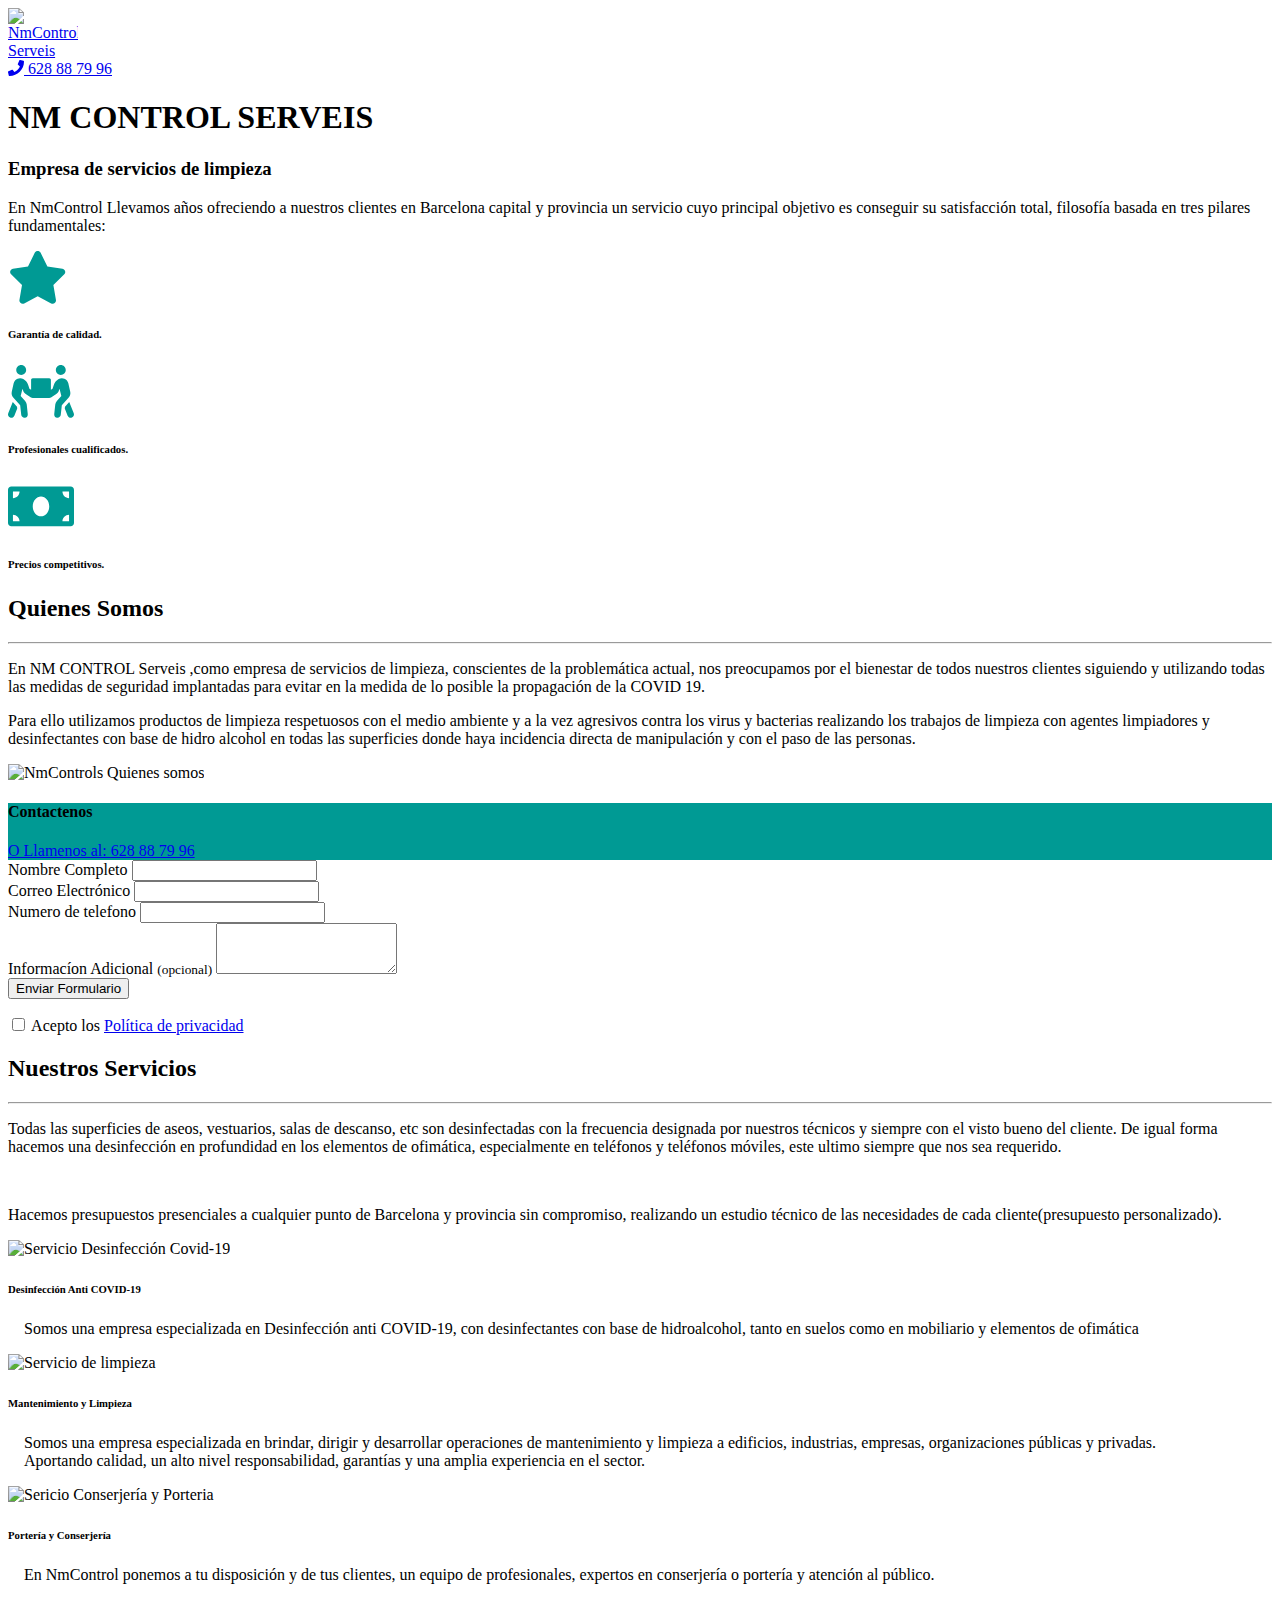
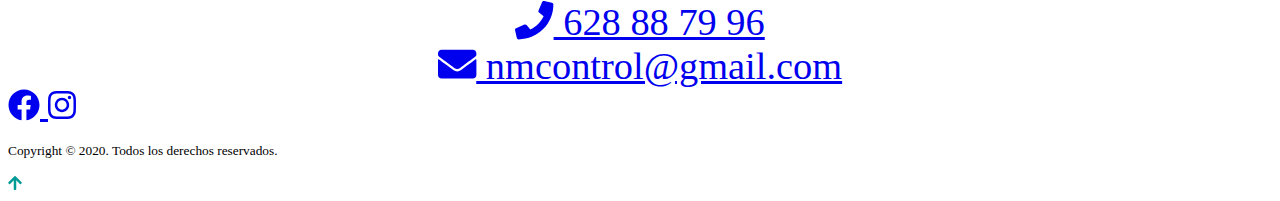
==== landings/nmcontrols/index.html @ 7ed6ed78 "Landing Page" ====
<!DOCTYPE html>
<html lang="es">

<head>
    <meta charset="utf-8">
    <meta http-equiv="X-UA-Compatible" content="IE=edge">
    <meta name="viewport" content="width=device-width, initial-scale=1.0, maximum-scale=1.0, user-scalable=no">
    <meta name="description" content="">
    <link rel="shortcut icon" href="images/favicon.ico">
    <title>NmControls</title>
    <link href="./src/scss/bootstrap.min.css" rel="stylesheet">
    <link href="./src/scss/brands.min.css" rel="stylesheet">
    <link href="https://fonts.googleapis.com/css?family=Josefin+Sans:400,700" rel="stylesheet" type="text/css">
    <link href="./src/scss/health.css" rel="stylesheet">
    <link href="./src/scss/red.css" rel="stylesheet">
    <link href="public/main.css" rel="stylesheet">
</head>

<body data-spy="scroll" data-target="#navbar" data-offset="100">
    <nav class="navbar">
        <div class="container">
            <a class="navbar-brand" href="/"><img class="img-fluid" src="src/images/Nm-Control-Serveis-logo.png"
                    alt="NmControl Serveis">
                <div class="click-to-call d-none d-md-flex">
                    <a href="tel:628887996" target="_blank">
                        <span class="phone-icon"><i class="fa fa-phone"></i></span> <span>628 88 79 96</span>
                    </a>
                </div>
            </a>
        </div>
    </nav>
    <!-- // End Fixed navbar -->
    <header id="top" class="header medical_bg">
        <div class="container">
            <div class="header-content">
                <div class="row">
                    <div class="col-md-6">
                        <div class="hero-area">
                            <h1 class="headline">NM CONTROL SERVEIS </h1>
                            <h3 class="headline-support">Empresa de servicios de limpieza</h3>
                            <!-- Telephone : only visible on Mobile devices
                                              To Change Mobile on Desktop, Its above -->
                            <!-- <div class="click-to-call visible-xs">
                                <a href="tel:18006577000" target="_blank">
                                    <span class="phone-icon"><i class="fa fa-phone"></i></span> <span>1800 657
                                        7000</span>
                                </a>
                            </div> -->
                            <p class="vertical-space">En NmControl Llevamos años ofreciendo a nuestros clientes en
                                Barcelona capital y provincia un servicio cuyo principal objetivo es conseguir su
                                satisfacción total, filosofía basada en tres pilares fundamentales:</p>
                        </div>
                        <div class="benefits benefits-vertical">
                            <div class="benefit-item">
                                <div class="benefit-icon"><i class="fas fa-star"> </i></div>
                                <h6 class="benefit-title">Garantía de calidad.</h6>
                                <!-- <p>We are a group of certified Professional doctors and nurses</p> -->
                            </div>

                            <div class="benefit-item">
                                <div class="benefit-icon"><i class="fas fa-people-carry"> </i></div>
                                <h6 class="benefit-title">Profesionales cualificados.</h6>
                                <!-- <p>We have got a free blood bank that will operate 24 hours and 7 days.</p> -->
                            </div>

                            <div class="benefit-item">
                                <div class="benefit-icon"> <i class="fas fa-money-bill"> </i></div>
                                <h6 class="benefit-title">Precios competitivos.</h6>
                                <!-- <p>Our nurses will note down your treatment info that you can track of.</p> -->
                            </div>
                        </div>
                    </div>
                    <!-- // end .col -->

                    <!-- <div class="col-md-6 position-static-md">
                        <div class="image-align-bottom"> <img src="src/images/doctor-header.png" alt="Doctor"
                                class="center-block img-fluid"></div>
                    </div> -->
                    <!-- // end .col -->
                </div>
                <!-- // end .row -->

            </div>
            <!-- // end .header-content -->

        </div>
        <!-- end .container -->
    </header>
    <!-- end .header -->
    <!--
     Appointment Section
     ====================================== -->
    <section class="appointment">
        <div class="container">
            <div class="row">
                <div class="col-12 col-md-7">
                    <div class="section-title left-aligned">
                        <h2>Quienes <span class="text-highlight">Somos</span></h2>
                        <!-- <h3 class="subline">You'll love the template features</h3> -->
                        <hr>
                    </div>

                    <p>En NM CONTROL Serveis ,como empresa de servicios de limpieza, conscientes de la problemática
                        actual, nos preocupamos por el bienestar de todos nuestros clientes siguiendo y utilizando todas
                        las medidas de seguridad implantadas para evitar en la medida de lo posible la propagación de la
                        COVID 19.</p>

                    <p>Para ello utilizamos productos de limpieza respetuosos con el medio ambiente y a la vez agresivos
                        contra los virus y bacterias realizando los trabajos de limpieza con agentes limpiadores y
                        desinfectantes con base de hidro alcohol en todas las superficies donde haya incidencia directa
                        de manipulación y con el paso de las personas.</p>


                    <!-- <ul class="list-unstyled checklist">
                        <li>
                            <p> <i class="fa fa-check"></i> Personal patient care </p>
                        </li>

                        <li>
                            <p> <i class="fa fa-check"></i> 24x7 Emergency Services </p>
                        </li>

                        <li>
                            <p> <i class="fa fa-check"></i> Intensive care unit </p>
                        </li>

                        <li>
                            <p> <i class="fa fa-check"></i> Save your Money and Time with us </p>
                        </li>

                        <li>
                            <p> <i class="fa fa-check"></i> Easy and Affordable Billing </p>
                        </li>

                        <li>
                            <p> <i class="fa fa-check"></i> Experienced Doctors and Staffs</p>
                        </li>

                        <li>
                            <p> <i class="fa fa-check"></i> Exclusive 24 hours blood bank </p>
                        </li>

                        <li>
                            <p> <i class="fa fa-check"></i> Super speciality medical care </p>
                        </li>

                        <li>
                            <p> <i class="fa fa-check"></i> Air conditioned rooms </p>
                        </li>

                        <li>
                            <p> <i class="fa fa-check"></i> Track your progress with ease </p>
                        </li>
                    </ul> -->

                    <img src="src/images/nm-controls-quienes-somos.jpg" class="img-fluid"
                        alt="NmControls Quienes somos">

                </div>
                <!-- // end .col -->

                <div class="col-12 col-md-5">

                    <div class="appointment-form top-space-lg">

                        <div class="form-header">
                            <h4>Contactenos</h4>
                            <a href="tel:628887996">O Llamenos al: 628 88 79 96</a>
                            <!-- <div class="or_icon">OR</div> -->
                        </div>

                        <form action="php/contact.php" id="phpcontactform" method="POST">

                            <div class="form-group">
                                <label>Nombre Completo</label>
                                <input type="text" class="form-control" name="name" required title="Su nombre completo">
                            </div>
                            <div class="form-group">
                                <label>Correo Electrónico</label>
                                <input type="email" class="form-control" name="email" required
                                    title="Su correo electrónico">
                            </div>
                            <div class="form-group">
                                <label>Numero de telefono</label>
                                <input type="text" class="form-control" name="phone" required
                                    title="Su numero de telefono">
                            </div>

                            <div class="form-group">
                                <label>Informac&iacute;on Adicional</label> <small class="text-muted">(opcional)</small>
                                <textarea class="form-control" name="message" rows="3"
                                    placeholder="Escriba su mensaje..."> </textarea>
                            </div>
                            <div class="text-center top-space">
                                <button type="submit" class="btn btn-success btn-block btn-xl"
                                    id="js-contact-btn">Enviar Formulario</button>
                                <div class="terminos">
                                    <input type="checkbox" name="terms" required> Acepto los <a href="terminos.html"
                                        target="_blank" rel="noreferrer noopener">Política de privacidad</a>
                                </div>
                                <!-- <div id="js-contact-result" data-success-msg="Form submitted successfully."
                                    data-error-msg="Oops. Something went wrong."></div> -->
                            </div>

                        </form>
                    </div>

                </div>
                <!-- // end .col -->

            </div>
            <!-- // end .row -->

        </div>
        <!-- end .container -->
    </section>
    <!-- end section.appointment -->

    <!--
     OUR SERVICES
     ====================================== -->
    <section class="highlight">

        <div class="container">

            <div class="section-title text-center">
                <h2>Nuestros <span class="text-highlight">Servicios</span></h2>
                <!-- <h3 class="subline">Some of the medical related services we provide.</h3> -->
                <hr>
                <p>Todas las superficies de aseos, vestuarios, salas de descanso, etc son desinfectadas con la
                    frecuencia designada por nuestros técnicos y siempre con el visto bueno del cliente. De igual
                    forma
                    hacemos una desinfección en profundidad en los elementos de ofimática, especialmente en teléfonos y
                    teléfonos móviles, este ultimo siempre que nos sea requerido.</p>
                <br>
                <p>Hacemos presupuestos presenciales a cualquier punto de Barcelona y provincia sin compromiso,
                    realizando un estudio técnico de las necesidades de cada cliente(presupuesto personalizado).
                </p>
            </div>

            <div class="row">
                <div class="col-12 col-md-6 col-lg-4 order-md-1 order-lg-0">
                    <div class="thumbnail">
                        <img class="img-fluid" src="src/images/nmcontrol-servicio-desinfectacion-covid-19.jpg"
                            alt="Servicio Desinfección Covid-19">
                        <div class="caption">
                            <h6 class="caption-title">Desinfección Anti COVID-19</h6>
                            <p class="caption-text">Somos una empresa especializada en Desinfección anti COVID-19, con
                                desinfectantes con base de hidroalcohol, tanto en suelos como en mobiliario y elementos
                                de ofimática

                            </p>
                        </div>
                    </div>
                </div>
                <div class="col-12 col-md-6 col-lg-4 order-md-3 offset-md-3 offset-lg-0 order-lg-0">
                    <div class="thumbnail">
                        <img class="img-fluid" src="src/images/nmcontrol-servicio-mantenimiento-limpieza.jpg"
                            alt="Servicio de limpieza">
                        <div class="caption">
                            <h6 class="caption-title">Mantenimiento y Limpieza</h6>
                            <p class="caption-text">Somos una empresa especializada en brindar, dirigir y desarrollar
                                operaciones de mantenimiento y limpieza a edificios, industrias, empresas,
                                organizaciones públicas y privadas. <br> Aportando calidad, un alto nivel
                                responsabilidad,
                                garantías y una amplia experiencia en el sector.</p>
                        </div>
                    </div>
                </div>

                <div class="col-12 col-md-6 col-lg-4 order-md-2 order-lg-0">
                    <div class="thumbnail">
                        <img class="img-fluid" class="img-fluid"
                            src="src/images/nmcontrol-servicio-conserjeria-porteria.jpg"
                            alt="Sericio Conserjería y Porteria">
                        <div class="caption">
                            <h6 class="caption-title">Portería y Conserjería</h6>
                            <p class="caption-text">En NmControl ponemos a tu disposición y de tus clientes, un equipo
                                de profesionales, expertos en conserjería o portería y atención al público.
                            </p>
                        </div>
                    </div>
                </div>
            </div>
            <!-- // end .row -->

        </div>
        <!-- // end .container -->

    </section>
    <!-- end section.services -->



    <!--
     Call to Action
     ====================================== -->
    <!-- <section class="call-to-action">
        <div class="container">
            <div class="section-title text-center">
                <h2><span class="text-highlight">FREE</span> CONSULTATION FIRST TIME</h2>
                <h3 class="subline">Hurry up! only limited slots left this month.</h3>
                <hr>

            </div>

            <div class="cta-button text-center vertical-space bottom-space-xl"> <a class="btn btn-success btn-xl"
                    href="#">MAKE AN APPOINTMENT</a>
                <h6 class="vertical-space">or Call : <a href="tel:800123456789">1-800 987-0786</a></h6>
            </div>

        </div>
    </section> -->
    <!-- end section.footer-action -->

    <!--
     Call to Action
     ====================================== -->
    <div class="highlight contact">
        <div class="container">
            <div class="row">
                <div class="col-12">
                    <a href="tel:628887996">
                        <i class="fa fa-phone"></i> 628 88 79 96</a>
                    <a href="mailto:nmcontrol@gmail.com">
                        <i class="fa fa-envelope"></i> nmcontrol@gmail.com</a>
                </div>
            </div>
            <!-- // end .row -->

        </div>
    </div>
    <!-- end section.footer-action -->

    <!--
     Google Map
     ====================================== -->

    <!-- end Google Map -->

    <footer>
        <div class="social-icons">
            <a href=" https://www.facebook.com/NM-control-105329711536375" target="_blank"> <i
                    class="fab fa-facebook"></i> </a>
            <a href="https://www.instagram.com/nmcontrols/" target="_blank"> <i class="fab fa-instagram"></i> </a>
        </div>
        <p> <small class="text-muted">Copyright © 2020. Todos los derechos reservados.</small></p>
    </footer>
    <a href="#top" class="back_to_top"> <i class="fas fa-arrow-up"></i> </a>


    <!-- <script src="js/includes/contact_form.js"></script> -->
    <!-- <script src="js/main.js"></script> -->
    <!-- <script src="./src/js/fontawesome.js"></script> -->
    <!-- <script src="./src/js/solid.js"></script> -->
    <!-- <script src="./src/js/brands.js"></script> -->
    <script src="public/main.js"></script>
</body>

</html>
---- landings/nmcontrols/public/main.css ----
.navbar-brand {
  margin-right: 0;
}
.navbar-brand img {
  max-width: 70px;
}

.navbar .container {
  justify-content: center;
}
@media only screen and (min-width: 768px) {
  .navbar .container {
    justify-content: space-between;
  }
}

.caption {
  margin-top: 1.3rem;
}

.caption-text {
  padding: 0 1rem;
}

.appointment-form .form-header {
  background-color: #009a94;
  border-color: #009a94;
}

.contact .row {
  justify-content: space-around;
}
.contact a {
  font-size: 1.5rem;
  display: block;
  text-align: center;
}
@media screen and (min-width: 768px) {
  .contact a {
    font-size: 2.4rem;
  }
}
.contact a:hover {
  text-decoration: none;
}

.medical_bg {
  background-position: 0 0;
  background-position: initial;
}
@media only screen and (min-width: 576px) {
  .medical_bg {
    background-position: 10% 50%;
  }
}

.social-icons a {
  font-size: 2rem;
}

.benefit-icon svg {
  color: #009a94;
  font-size: 3.3rem;
}

.back_to_top {
  color: #009a94;
}

.terminos {
  margin-top: 1rem;
}

/*# sourceMappingURL=[data-uri]*/
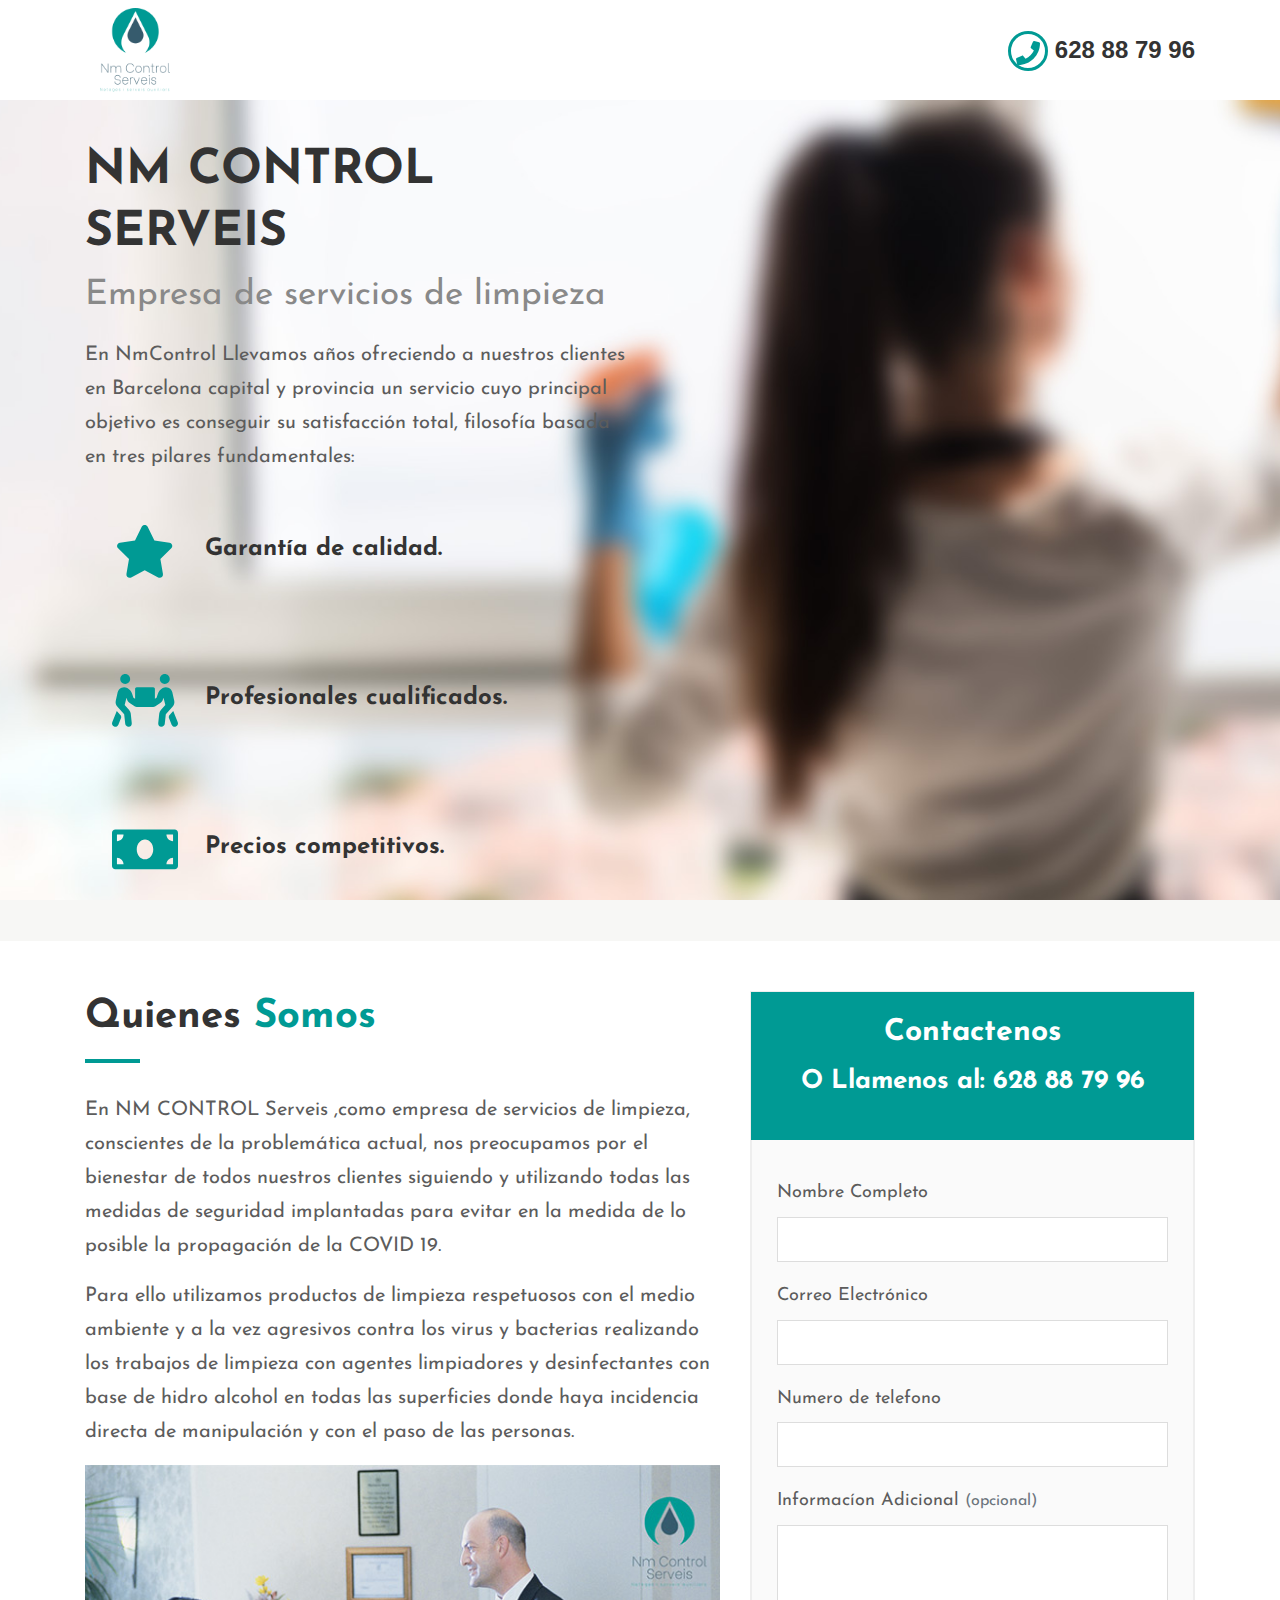
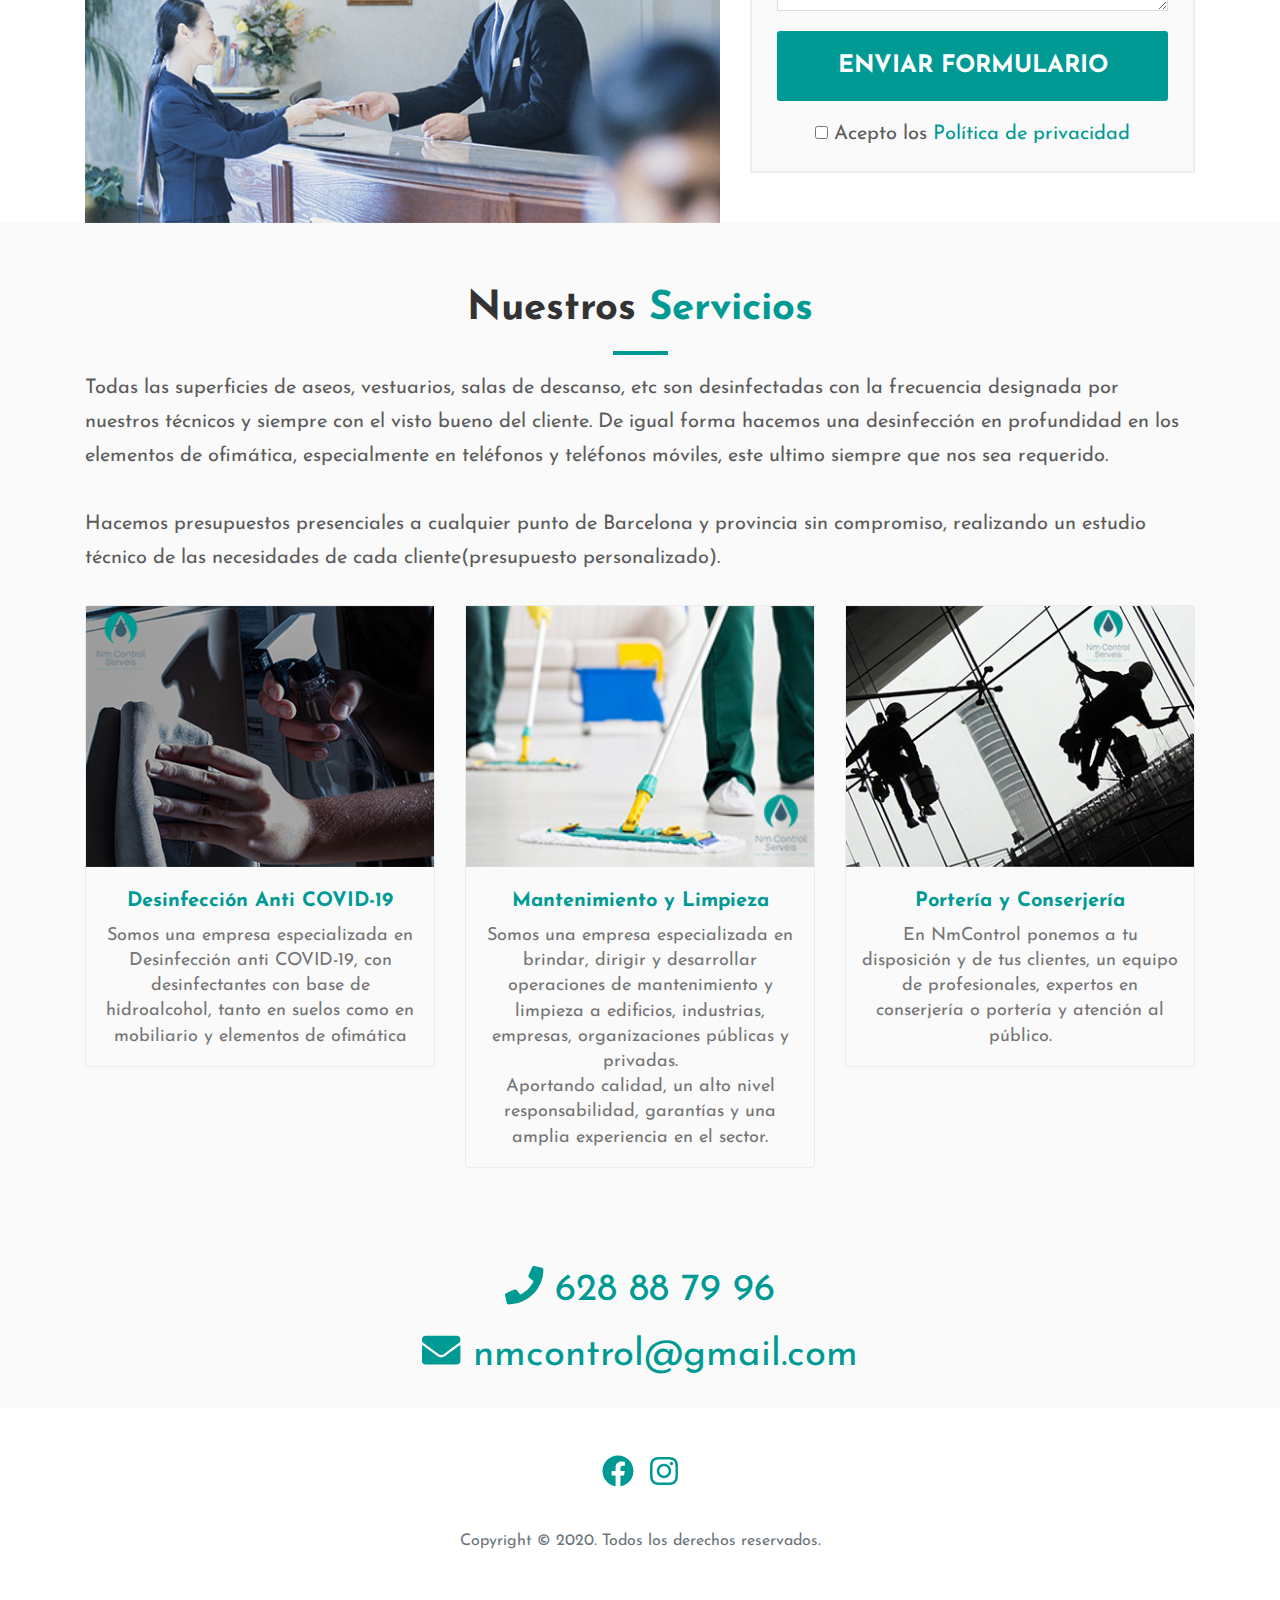
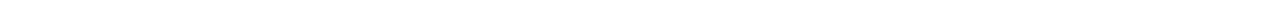
==== commit 27502ab9: "File path" ====
--- a/landings/nmcontrols/index.html
+++ b/landings/nmcontrols/index.html
@@ -8,18 +8,18 @@
     <meta name="description" content="">
     <link rel="shortcut icon" href="images/favicon.ico">
     <title>NmControls</title>
-    <link href="./src/scss/bootstrap.min.css" rel="stylesheet">
-    <link href="./src/scss/brands.min.css" rel="stylesheet">
+    <link href="./files/scss/bootstrap.min.css" rel="stylesheet">
+    <link href="./files/scss/brands.min.css" rel="stylesheet">
     <link href="https://fonts.googleapis.com/css?family=Josefin+Sans:400,700" rel="stylesheet" type="text/css">
-    <link href="./src/scss/health.css" rel="stylesheet">
-    <link href="./src/scss/red.css" rel="stylesheet">
+    <link href="./files/scss/health.css" rel="stylesheet">
+    <link href="./files/scss/red.css" rel="stylesheet">
     <link href="public/main.css" rel="stylesheet">
 </head>
 
 <body data-spy="scroll" data-target="#navbar" data-offset="100">
     <nav class="navbar">
         <div class="container">
-            <a class="navbar-brand" href="/"><img class="img-fluid" src="src/images/Nm-Control-Serveis-logo.png"
+            <a class="navbar-brand" href="/"><img class="img-fluid" src="files/images/Nm-Control-Serveis-logo.png"
                     alt="NmControl Serveis">
                 <div class="click-to-call d-none d-md-flex">
                     <a href="tel:628887996" target="_blank">
@@ -73,7 +73,7 @@
                     <!-- // end .col -->
 
                     <!-- <div class="col-md-6 position-static-md">
-                        <div class="image-align-bottom"> <img src="src/images/doctor-header.png" alt="Doctor"
+                        <div class="image-align-bottom"> <img src="files/images/doctor-header.png" alt="Doctor"
                                 class="center-block img-fluid"></div>
                     </div> -->
                     <!-- // end .col -->
@@ -153,7 +153,7 @@
                         </li>
                     </ul> -->
 
-                    <img src="src/images/nm-controls-quienes-somos.jpg" class="img-fluid"
+                    <img src="files/images/nm-controls-quienes-somos.jpg" class="img-fluid"
                         alt="NmControls Quienes somos">
 
                 </div>
@@ -241,7 +241,7 @@
             <div class="row">
                 <div class="col-12 col-md-6 col-lg-4 order-md-1 order-lg-0">
                     <div class="thumbnail">
-                        <img class="img-fluid" src="src/images/nmcontrol-servicio-desinfectacion-covid-19.jpg"
+                        <img class="img-fluid" src="files/images/nmcontrol-servicio-desinfectacion-covid-19.jpg"
                             alt="Servicio Desinfección Covid-19">
                         <div class="caption">
                             <h6 class="caption-title">Desinfección Anti COVID-19</h6>
@@ -255,7 +255,7 @@
                 </div>
                 <div class="col-12 col-md-6 col-lg-4 order-md-3 offset-md-3 offset-lg-0 order-lg-0">
                     <div class="thumbnail">
-                        <img class="img-fluid" src="src/images/nmcontrol-servicio-mantenimiento-limpieza.jpg"
+                        <img class="img-fluid" src="files/images/nmcontrol-servicio-mantenimiento-limpieza.jpg"
                             alt="Servicio de limpieza">
                         <div class="caption">
                             <h6 class="caption-title">Mantenimiento y Limpieza</h6>
@@ -271,7 +271,7 @@
                 <div class="col-12 col-md-6 col-lg-4 order-md-2 order-lg-0">
                     <div class="thumbnail">
                         <img class="img-fluid" class="img-fluid"
-                            src="src/images/nmcontrol-servicio-conserjeria-porteria.jpg"
+                            src="files/images/nmcontrol-servicio-conserjeria-porteria.jpg"
                             alt="Sericio Conserjería y Porteria">
                         <div class="caption">
                             <h6 class="caption-title">Portería y Conserjería</h6>
@@ -351,9 +351,9 @@
 
     <!-- <script src="js/includes/contact_form.js"></script> -->
     <!-- <script src="js/main.js"></script> -->
-    <!-- <script src="./src/js/fontawesome.js"></script> -->
-    <!-- <script src="./src/js/solid.js"></script> -->
-    <!-- <script src="./src/js/brands.js"></script> -->
+    <!-- <script src="./files/js/fontawesome.js"></script> -->
+    <!-- <script src="./files/js/solid.js"></script> -->
+    <!-- <script src="./files/js/brands.js"></script> -->
     <script src="public/main.js"></script>
 </body>
 
--- a/landings/nmcontrols/files/scss/brands.min.css
+++ b/landings/nmcontrols/files/scss/brands.min.css
@@ -0,0 +1,5 @@
+/*!
+ * Font Awesome Free 5.15.2 by @fontawesome - https://fontawesome.com
+ * License - https://fontawesome.com/license/free (Icons: CC BY 4.0, Fonts: SIL OFL 1.1, Code: MIT License)
+ */
+@font-face{font-family:"Font Awesome 5 Brands";font-style:normal;font-weight:400;font-display:block;src:url(../webfonts/fa-brands-400.eot);src:url(../webfonts/fa-brands-400.eot?#iefix) format("embedded-opentype"),url(../webfonts/fa-brands-400.woff2) format("woff2"),url(../webfonts/fa-brands-400.woff) format("woff"),url(../webfonts/fa-brands-400.ttf) format("truetype"),url(../webfonts/fa-brands-400.svg#fontawesome) format("svg")}.fab{font-family:"Font Awesome 5 Brands";font-weight:400}--- a/landings/nmcontrols/files/scss/health.css
+++ b/landings/nmcontrols/files/scss/health.css
@@ -0,0 +1,1606 @@
+/*
+
+Style   : Health Click CSS
+Version : 1.0
+Author  : Surjith S M
+URI     : http://themeforest.net/user/surjithctly
+
+Copyright © All rights Reserved
+Surjith S M / @surjithctly
+
+
+TABLE OF CONTENTS
+---------------------------------------------------
+
+    • Global
+    • Header
+        • Navigation
+        • Menu
+        • Jumbotron
+        • Slider
+    • About
+    • Features
+    • Clients
+    • Testimonials
+    • Footer
+        • Copyright info
+    • Blog
+    • Media Queries (mobile)
+
+    */
+
+/* ================================================
+   Global Styles
+   ================================================ */
+
+body,
+html {
+	overflow-x: hidden;
+}
+
+body {
+	font-family: 'Josefin Sans', sans-serif;
+	font-weight: 400;
+	font-size: 20px;
+	line-height: 1.7;
+	position: relative;
+	color: #898989;
+}
+
+a {
+	-webkit-transition: all 0.25s ease-out;
+	-moz-transition: all 0.25s ease-out;
+	-ms-transition: all 0.25s ease-out;
+	-o-transition: all 0.25s ease-out;
+	transition: all 0.25s ease-out;
+}
+
+/*
+   Typography
+   ---------- */
+
+strong,
+b {
+	font-weight: 700;
+}
+
+h1,
+h2,
+h3,
+h4,
+h5,
+h6 {
+	font-family: 'Josefin Sans', sans-serif;
+	font-weight: 700;
+	line-height: 1.3;
+	color: #333;
+}
+
+h5,
+h6 {
+	font-weight: 400;
+}
+
+h1 {
+	font-size: 48px;
+}
+
+h2 {
+	font-size: 40px;
+}
+
+h3 {
+	font-size: 35px;
+}
+
+h4 {
+	font-size: 30px;
+}
+
+h5 {
+	font-size: 25px;
+}
+
+h6 {
+	font-size: 20px;
+}
+
+@media (max-width: 767px) {
+	h3 {
+		font-size: 26px;
+	}
+}
+
+p,
+.lead {
+	line-height: 1.7;
+}
+
+/*
+   Buttons
+   ------- */
+
+.btn {
+	border-radius: 3px;
+	font-size: 14px;
+	font-weight: 700;
+	text-transform: uppercase;
+	padding: 7px 20px;
+	border-width: 0;
+	text-overflow: ellipsis;
+	overflow: hidden;
+	/*transition:all .5s ease;*/
+}
+
+.btn-group-lg > .btn,
+.btn-lg {
+	padding: 10px 16px;
+	font-size: 18px;
+	line-height: 1.3333333;
+}
+
+.btn-xl {
+	padding: 15px 50px;
+	font-size: 24px;
+	font-weight: bold;
+}
+
+.btn-xs {
+	border-width: 1px;
+	padding: 5px 10px;
+	font-size: 11px;
+	font-weight: 300;
+}
+
+@media (max-width: 767px) {
+	.btn-xl {
+		font-size: 20px;
+		padding: 15px 40px;
+	}
+}
+
+.btn-default,
+.btn-outline,
+.btn-success {
+	border-width: 2px;
+}
+
+/*
+   Form Inputs
+   ----------- */
+
+.form-control {
+	border-radius: 0;
+	-webkit-box-shadow: none;
+	box-shadow: none;
+	border-color: #dddddd;
+	height: 45px;
+}
+
+.form-control:focus {
+	outline: 0;
+	-webkit-box-shadow: none;
+	box-shadow: none;
+}
+
+.has-error .form-control:focus {
+	border-color: #e23b1a;
+	-webkit-box-shadow: none;
+	box-shadow: none;
+}
+
+.has-error .checkbox {
+	color: #5c5c5c;
+}
+
+label {
+	font-weight: 400;
+	font-size: 18px;
+}
+
+input,
+select,
+textarea {
+	font-family: Arial, Helvetica, sans-serif;
+}
+
+textarea {
+	resize: vertical;
+}
+
+.form-control::-webkit-input-placeholder {
+	color: #c3c3c3;
+}
+
+.input-lg {
+	height: 50px;
+}
+
+.input-group-lg > .form-control,
+.input-group-lg > .input-group-addon,
+.input-group-lg > .input-group-btn > .btn {
+	border-radius: 3px;
+}
+
+@media (max-width: 767px) {
+	.checkbox-inline,
+	.radio-inline {
+		display: block;
+	}
+	.checkbox-inline + .checkbox-inline,
+	.radio-inline + .radio-inline {
+		margin-top: 5px;
+		margin-left: 0;
+	}
+}
+
+/*
+   Breadcrumbs
+   ----------- */
+
+.breadcrumb {
+	background-color: transparent;
+	font-size: 14px;
+	padding-left: 0;
+	margin-bottom: 0;
+}
+
+.breadcrumb a {
+	color: #fff;
+	text-decoration: none;
+}
+
+.breadcrumb a:hover,
+.breadcrumb a:focus {
+	color: rgba(255, 255, 255, 0.7);
+}
+
+/*
+   Navbar
+   ------ */
+
+.navbar-default {
+	background-color: #fff;
+	-webkit-box-shadow: 0 1px 1px 0 rgba(0, 0, 0, 0.03);
+	box-shadow: 0 1px 1px 0 rgba(0, 0, 0, 0.03);
+	padding: 15px 0;
+}
+
+.navbar-toggle {
+	margin-top: 0px;
+	margin-bottom: 0px;
+}
+
+.navbar-default .navbar-nav > li > a {
+	text-transform: uppercase;
+	font-size: 13px;
+	font-weight: 600;
+}
+
+.navbar-default .navbar-nav > .open > a,
+.navbar-default .navbar-nav > .open > a:focus,
+.navbar-default .navbar-nav > .open > a:hover,
+.navbar-default .navbar-nav > .active > a,
+.navbar-default .navbar-nav > .active > a:focus,
+.navbar-default .navbar-nav > .active > a:hover {
+	border-radius: 3px;
+}
+
+.navbar-brand {
+	padding: 0 15px;
+	height: auto;
+}
+
+.dropdown-menu {
+	-webkit-box-shadow: 0 2px 1px 0 rgba(0, 0, 0, 0.05);
+	box-shadow: 0 2px 1px 0 rgba(0, 0, 0, 0.05);
+	border: 1px solid #f0f0f0;
+}
+
+.dropdown-menu .divider {
+	background-color: #f0f0f0;
+}
+
+.dropdown-header {
+	font-size: 11px;
+	color: #cbcbcb;
+	text-transform: uppercase;
+}
+
+.dropdown-menu > li > a {
+	padding: 5px 20px;
+	padding-right: 40px;
+	color: #737373;
+	font-family: Arial, Helvetica, sans-serif;
+}
+
+@media (min-width: 768px) {
+	.navbar-nav > li > a {
+		padding-top: 8px;
+		padding-bottom: 8px;
+	}
+	.dropdown:hover .dropdown-menu {
+		display: block;
+	}
+}
+
+/*
+   Nav Tabs
+   -------- */
+
+.nav-center {
+	text-align: center;
+}
+
+.nav-center ul.nav {
+	display: inline-block;
+}
+
+.nav-center ul.nav li {
+	display: inline;
+}
+
+.nav-center ul.nav li a {
+	float: left;
+}
+
+/*
+   Modal box
+   -------------- */
+
+.modal-content {
+	border-radius: 3px;
+}
+
+.modal-transparent .modal-content {
+	-webkit-box-shadow: none;
+	box-shadow: none;
+	background: transparent;
+	border: 0;
+}
+
+@media (min-width: 768px) {
+	.modal-sm {
+		width: 450px;
+	}
+	.modal-content {
+		-webkit-box-shadow: 0 0px 50px rgba(0, 0, 0, 0.2);
+		box-shadow: 0 0px 50px rgba(0, 0, 0, 0.2);
+	}
+	.modal-dialog {
+		margin: 80px auto;
+	}
+}
+
+/*
+   Custom Blockquote
+   ------------ */
+
+.blockquote {
+	background: #f9f9f9;
+	border-left: 10px solid #e8e8e8;
+	margin: 1.5em 10px;
+	padding: 1em;
+	font-size: 22px;
+}
+
+/*
+   Collapsible Panels
+   ------------------ */
+
+.panel-group .panel {
+	box-shadow: inherit;
+	border-width: 1px;
+	margin-bottom: 20px;
+	border-color: #f7f7f7;
+}
+
+.panel-default > .panel-heading {
+	background: transparent;
+	padding: 0;
+}
+
+.panel-title {
+	text-transform: uppercase;
+	font-size: 12px;
+}
+
+.panel-title > a {
+	display: block;
+	position: relative;
+	padding: 15px;
+}
+
+.panel-title > a:hover,
+.panel-title > a:focus {
+	text-decoration: none;
+}
+
+.panel-title > a:focus {
+	outline: inherit;
+}
+
+.panel-title > a:before {
+	background: url('../images/collapse.png') no-repeat 0 -2px;
+	content: '';
+	display: block;
+	height: 14px;
+	position: absolute;
+	right: 14px;
+	top: 17px;
+	width: 14px;
+}
+
+.panel-title > a.collapsed:before {
+	background-position: 0 -33px;
+}
+
+.panel-default > .panel-heading + .panel-collapse > .panel-body {
+	border-color: #f7f7f7;
+}
+
+/*
+   Pace Preloader
+   -------------- */
+
+.preloader {
+	position: fixed;
+	width: 100%;
+	height: 2px;
+	z-index: 9999999;
+}
+
+.pace {
+	-webkit-pointer-events: none;
+	pointer-events: none;
+	-webkit-user-select: none;
+	-moz-user-select: none;
+	user-select: none;
+	z-index: 9999999;
+	position: fixed;
+	margin: auto;
+	top: 0;
+	left: 0;
+	right: 0;
+	height: 2px;
+	width: 100%;
+}
+
+.pace .pace-progress {
+	-webkit-box-sizing: border-box;
+	-moz-box-sizing: border-box;
+	-ms-box-sizing: border-box;
+	-o-box-sizing: border-box;
+	box-sizing: border-box;
+	-webkit-transition: width 1s ease-in-out 1s linear;
+	-moz-transition: width 1s ease-in-out 1s linear;
+	-ms-transition: width 1s ease-in-out 1s linear;
+	-o-transition: width 1s ease-in-out 1s linear;
+	transition: width 1s ease-in-out 1s linear;
+	-webkit-transform: translate3d(0, 0, 0);
+	-moz-transform: translate3d(0, 0, 0);
+	-ms-transform: translate3d(0, 0, 0);
+	-o-transform: translate3d(0, 0, 0);
+	transform: translate3d(0, 0, 0);
+	max-width: 100%;
+	position: fixed;
+	z-index: 9999999;
+	display: block;
+	position: absolute;
+	left: 0px;
+	top: 0px;
+	height: 100%;
+	background: #f76d53;
+}
+
+.pace.pace-inactive {
+	display: none;
+}
+
+/*
+   Back to Top
+   ----------- */
+
+.back_to_top {
+	display: none;
+	color: #fff;
+	text-align: center;
+	padding: 10px;
+	position: fixed;
+	right: 20px;
+	bottom: 20px;
+	opacity: 0.3;
+	transition: opacity 0.3s ease;
+}
+
+.back_to_top:hover {
+	opacity: 0.5;
+}
+
+/*
+   Utilites
+   -------- */
+
+/* Vertical Rhythm */
+
+.vertical-space {
+	margin: 20px 0;
+}
+
+.horizontal-space {
+	margin: 0 20px;
+}
+
+.left-space {
+	margin-left: 20px;
+}
+
+.right-space {
+	margin-right: 20px;
+}
+
+.top-space {
+	margin-top: 20px;
+}
+
+.bottom-space {
+	margin-bottom: 20px;
+}
+
+.no-top-space {
+	margin-top: 0;
+}
+
+.no-bottom-space {
+	margin-bottom: 0;
+}
+
+.no-left-space {
+	margin-left: 0;
+}
+
+.no-right-space {
+	margin-right: 0;
+}
+
+/* lg - large */
+
+.vertical-space-lg {
+	margin: 50px 0;
+}
+
+.horizontal-space-lg {
+	margin: 0 50px;
+}
+
+.left-space-lg {
+	margin-left: 50px;
+}
+
+.right-space-lg {
+	margin-right: 50px;
+}
+
+.top-space-lg {
+	margin-top: 50px;
+}
+
+.bottom-space-lg {
+	margin-bottom: 50px;
+}
+
+/* xl - Extra large */
+
+.vertical-space-xl {
+	margin: 80px 0;
+}
+
+.horizontal-space-xl {
+	margin: 0 80px;
+}
+
+.left-space-xl {
+	margin-left: 80px;
+}
+
+.right-space-xl {
+	margin-right: 80px;
+}
+
+.top-space-xl {
+	margin-top: 80px;
+}
+
+.bottom-space-xl {
+	margin-bottom: 80px;
+}
+
+/* sm - small */
+
+.vertical-space-sm {
+	margin: 10px 0;
+}
+
+.horizontal-space-sm {
+	margin: 0 10px;
+}
+
+.left-space-sm {
+	margin-left: 10px;
+}
+
+.right-space-sm {
+	margin-right: 10px;
+}
+
+.top-space-sm {
+	margin-top: 10px;
+}
+
+.bottom-space-sm {
+	margin-bottom: 10px;
+}
+
+/*other utility classes*/
+
+.text-muted {
+	color: #cecece;
+}
+
+@media (min-width: 768px) {
+	.lead {
+		font-size: 23px;
+	}
+}
+
+/* ================================================
+   Header
+   ================================================ */
+
+.header {
+	position: relative;
+	padding: 0;
+}
+
+.header_menu_padding {
+	padding-top: 80px;
+}
+
+.header-content {
+	padding-top: 40px;
+}
+
+.click-to-call {
+	float: right;
+}
+
+.click-to-call a {
+	display: block;
+	color: #333;
+	font-size: 24px;
+	font-family: Arial, Helvetica, sans-serif;
+	font-weight: bold;
+	padding: 3px 0;
+}
+
+.phone-icon {
+	border: 3px solid;
+	-webkit-border-radius: 100%;
+	-moz-border-radius: 100%;
+	border-radius: 100%;
+	width: 40px;
+	height: 40px;
+	display: inline-block;
+	text-align: center;
+}
+
+.click-to-call span {
+	vertical-align: middle;
+}
+
+.click-to-call a:hover,
+.click-to-call a:focus,
+.click-to-call a:active {
+	text-decoration: none;
+}
+
+.medical_bg {
+	background: url('../images/nmcontrols-header-bg.jpg') no-repeat top center;
+	background-size: cover;
+	background-attachment: fixed;
+}
+
+.yoga_bg {
+	background: url('../images/yoga-bg.jpg') no-repeat top center;
+	background-size: cover;
+}
+
+.fitness_bg {
+	background: url('../images/fitness_header_1.jpg') no-repeat top center;
+	background-size: cover;
+}
+
+.fitness_bg_2 {
+	background: url('../images/fitness_header_2.jpg') no-repeat top center;
+	background-size: cover;
+}
+
+.spa_bg {
+	background: url('../images/spa_header.jpg') no-repeat top center;
+	background-size: cover;
+}
+
+.headline-support {
+	font-weight: 400;
+	margin-top: 0;
+}
+
+@media (max-width: 768px) {
+	.yoga_bg {
+		background-position: 70% 50%;
+	}
+	.yoga_bg .container {
+		background-color: rgba(255, 255, 255, 0.8);
+	}
+	.hero-area {
+		text-align: center;
+	}
+	.click-to-call {
+		float: none;
+		padding: 20px 0;
+		margin: 0 auto;
+		text-align: center;
+	}
+	/*center align logo on mobile if needed*/
+	.mobile-center.navbar-header {
+		text-align: center;
+	}
+	.mobile-center .navbar-brand {
+		float: none;
+	}
+	.mobile-center .navbar-brand > img {
+		display: inline-block;
+	}
+}
+
+@media (min-width: 992px) {
+	.position-static-md {
+		position: static;
+	}
+	.image-align-bottom {
+		position: absolute;
+		bottom: 0%;
+	}
+}
+
+/*
+ Sub page
+ -------- */
+
+.sub-header {
+	position: relative;
+	padding: 80px 0 30px;
+	color: #fff;
+	text-shadow: 0 1px 0 rgba(0, 0, 0, 0.1);
+}
+
+.page-title {
+	margin-bottom: 5px;
+}
+
+.page-title small {
+	font-weight: 300;
+	font-size: 50%;
+}
+
+/*
+ Reveal Menu
+ ----------- */
+
+.reveal-menu {
+	-webkit-transition: all 1s ease;
+	-moz-transition: all 1s ease;
+	-ms-transition: all 1s ease;
+	-o-transition: all 1s ease;
+	transition: all 1s ease;
+}
+
+.reveal-menu-hidden {
+	top: -100%;
+}
+
+.reveal-menu-visible {
+	top: 0;
+}
+
+/*
+ Header Video
+ ------------ */
+
+.video-header {
+	position: absolute;
+	right: 0;
+	bottom: 0;
+	min-width: 100%;
+	min-height: 100%;
+	width: auto;
+	height: auto;
+	z-index: -100;
+	background: url(../video/event-video.jpg) no-repeat;
+	background-size: cover;
+}
+
+.header-video-module {
+	position: relative;
+}
+
+.header-video-module .header {
+	background: none;
+	z-index: 10;
+}
+
+.header-video-module .header_top-bg,
+.header-video-module .header_bottom-bg {
+	background: none;
+}
+
+.no-video .video-container video,
+.touch .video-container video {
+	display: none;
+}
+
+.no-video .video-container .poster,
+.touch .video-container .poster {
+	display: block !important;
+}
+
+.video-container .poster img {
+	width: 100%;
+	bottom: 0;
+	position: absolute;
+}
+
+.video-container .filter {
+	z-index: 9;
+	position: absolute;
+	background: rgba(0, 0, 0, 0.5);
+	width: 100%;
+	top: 0;
+	bottom: 0;
+	left: 0;
+	right: 0;
+}
+
+/* ================================================
+   Benefits
+   ================================================ */
+
+.benefit-item {
+	padding: 0 20px 15px;
+	margin-bottom: 15px;
+	text-align: center;
+}
+
+.benefit-item img {
+	text-align: center;
+}
+
+.benefit-item .benefit-icon {
+	font-size: 70px;
+	margin: 0 15px;
+	text-align: center;
+}
+
+.benefit-item p {
+	font-size: 18px;
+	line-height: 1.3;
+}
+
+.benefit-item .benefit-title {
+	font-weight: 700;
+	font-size: 24px;
+}
+
+/*vertical*/
+
+.benefits-vertical .benefit-item {
+	display: flex;
+	position: relative;
+	max-width: 450px;
+	/* float: left; */
+	text-align: left;
+	padding: 0 0 15px;
+	/* justify-content: center; */
+	align-items: center;
+}
+
+.benefits-vertical .benefit-item img {
+	float: left;
+}
+
+.benefits-vertical .benefit-item .benefit-icon {
+	float: left;
+	width: 90px;
+}
+
+/* .benefits-vertical .benefit-item .benefit-title,
+.benefits-vertical .benefit-item p {
+	margin-left: 80px;
+} */
+
+/* .benefits-vertical .benefit-item:last-child:after {
+	bottom: 0;
+	height: 0;
+}
+
+.benefits-vertical .benefit-item:after {
+	content: '';
+	position: absolute;
+	width: 100%;
+	height: 1px;
+	bottom: -1px;
+	left: 0;
+	background: rgba(255, 255, 255, 0);
+	background: -moz-linear-gradient(
+		left,
+		rgba(255, 255, 255, 0) 0%,
+		rgba(227, 227, 227, 1) 27%,
+		rgba(227, 227, 227, 1) 70%,
+		rgba(254, 254, 254, 0) 100%
+	);
+	background: -webkit-gradient(
+		left top,
+		right top,
+		color-stop(0%, rgba(255, 255, 255, 0)),
+		color-stop(27%, rgba(227, 227, 227, 1)),
+		color-stop(70%, rgba(227, 227, 227, 1)),
+		color-stop(100%, rgba(254, 254, 254, 0))
+	);
+	background: -webkit-linear-gradient(
+		left,
+		rgba(255, 255, 255, 0) 0%,
+		rgba(227, 227, 227, 1) 27%,
+		rgba(227, 227, 227, 1) 70%,
+		rgba(254, 254, 254, 0) 100%
+	);
+	background: -o-linear-gradient(
+		left,
+		rgba(255, 255, 255, 0) 0%,
+		rgba(227, 227, 227, 1) 27%,
+		rgba(227, 227, 227, 1) 70%,
+		rgba(254, 254, 254, 0) 100%
+	);
+	background: -ms-linear-gradient(
+		left,
+		rgba(255, 255, 255, 0) 0%,
+		rgba(227, 227, 227, 1) 27%,
+		rgba(227, 227, 227, 1) 70%,
+		rgba(254, 254, 254, 0) 100%
+	);
+	background: linear-gradient(
+		to right,
+		rgba(255, 255, 255, 0) 0%,
+		rgba(227, 227, 227, 1) 27%,
+		rgba(227, 227, 227, 1) 70%,
+		rgba(254, 254, 254, 0) 100%
+	);
+	filter: progid: DXImageTransform.Microsoft.gradient( startColorstr='#ffffff', endColorstr='#fefefe', GradientType=1);
+} */
+
+/* ================================================
+   Sections
+   ================================================ */
+
+.highlight {
+	background: #fafafa;
+	padding: 20px 0;
+}
+
+.section-title {
+	margin: 50px 0 30px;
+}
+
+.section-title .subline {
+	font-size: 30px;
+	color: #898989;
+	font-weight: 400;
+	margin-top: 0;
+}
+
+.section-title hr {
+	max-width: 55px;
+	border-top: 4px solid;
+}
+
+.section-title.left-aligned hr {
+	text-align: left;
+	margin-left: 0;
+}
+
+.highlight .section-title {
+	text-align: center;
+	margin-top: 40px;
+}
+
+.section-title.top-space-sm {
+	margin-top: 15px;
+}
+
+.section-title p {
+	/* max-width: 450px; */
+	text-align: left;
+	margin: 0 auto;
+}
+
+/* ================================================
+   Join Now
+   ================================================ */
+
+.checklist {
+	margin-bottom: 30px;
+	font-size: 17px;
+	margin-top: 30px;
+}
+
+@media (min-width: 992px) {
+	.checklist li {
+		width: 49%;
+		display: inline-block;
+	}
+	.checklist-full li {
+		width: 100%;
+		display: inline-block;
+	}
+	.checklist-right li {
+		text-align: right;
+	}
+	.checklist-right li i {
+		float: right;
+		margin-right: 0;
+		margin-left: 10px;
+		padding-top: 6px;
+	}
+}
+
+.checklist i {
+	margin-right: 10px;
+}
+
+.appointment-form {
+	background: #fafafa;
+	border: 2px solid #eeeeee;
+}
+
+.form-spacing {
+	margin: 40px 30px 35px;
+}
+
+.appointment-form > form {
+	padding: 20px 25px;
+}
+
+.appointment-form .form-header {
+	border: solid 1px;
+	margin: -1px;
+	padding: 20px 10px 35px;
+	text-align: center;
+	position: relative;
+	margin-bottom: 15px;
+}
+
+.appointment-form .form-header a {
+	font-size: 26px;
+	font-weight: 700;
+}
+
+.appointment-form .form-header a:hover,
+.appointment-form .form-header a:focus,
+.appointment-form .form-header a:active {
+	text-decoration: none;
+	opacity: 0.7;
+}
+
+.form-header .or_icon {
+	color: #a9a9a9;
+	background: #efefef;
+	width: 50px;
+	height: 50px;
+	font-weight: 700;
+	font-size: 18px;
+	text-align: center;
+	padding: 10px 0;
+	border-radius: 100%;
+	margin: 0 auto;
+	position: absolute;
+	left: 0;
+	right: 0;
+	bottom: -25px;
+}
+
+/* ================================================
+   Services
+   ================================================ */
+
+.thumbnail {
+	text-align: center;
+	padding: 0;
+	margin-bottom: 50px;
+	border: 1px solid #ececec;
+	border-radius: 3px;
+	-moz-transition: all 0.6s ease;
+	-webkit-transition: all 0.6s ease;
+	-ms-transition: all 0.6s ease;
+	-o-transition: all 0.6s ease;
+	transition: all 0.6s ease;
+}
+
+.thumbnail:hover {
+	-webkit-box-shadow: 0 2px 40px rgba(0, 0, 0, 0.08);
+	box-shadow: 0 2px 40px rgba(0, 0, 0, 0.08);
+}
+
+.thumbnail a > img,
+.thumbnail > img {
+	min-width: 100%;
+}
+
+.caption-title {
+	margin-bottom: 10px;
+	white-space: nowrap;
+	overflow: hidden;
+	text-overflow: ellipsis;
+	font-weight: bold;
+}
+
+.caption-text {
+	line-height: 1.4;
+	font-size: 18px;
+	/* color: #c2c2c2; */
+	color: hsl(0deg 0% 46%);
+}
+
+.staff-member {
+	text-align: center;
+}
+
+.staff-member > img {
+	margin-bottom: 15px;
+}
+
+.staff-member > p {
+	line-height: 1.2;
+}
+
+.staff-member > p > small {
+	color: #ccc;
+}
+
+/* ================================================
+   Pricing
+   ================================================ */
+
+.pricing-item {
+	padding: 25px;
+	border: solid 3px #f2f2f2;
+	text-align: center;
+	-webkit-border-radius: 5px;
+	-moz-border-radius: 5px;
+	border-radius: 5px;
+	margin-bottom: 25px;
+}
+
+.pricing-item .plan-name {
+	text-transform: uppercase;
+	font-weight: 600;
+}
+
+.pricing-item .price {
+	font-size: 60px;
+	font-weight: 700;
+	margin: 10px 0;
+	line-height: 1.4;
+}
+
+.pricing-item .plan-features {
+	opacity: 0.7;
+	list-style: none;
+	padding: 0;
+	margin: 0 0 20px;
+}
+
+.pricing-item .price .curr {
+	display: inline-block;
+	font-size: 30px;
+	vertical-align: super;
+	font-weight: 400;
+}
+
+.pricing-item {
+	-moz-transition: all 0.6s ease;
+	-webkit-transition: all 0.6s ease;
+	-ms-transition: all 0.6s ease;
+	-o-transition: all 0.6s ease;
+	transition: all 0.6s ease;
+}
+
+/* ================================================
+   FAQ
+   ================================================ */
+
+.faq {
+	margin-bottom: 60px;
+}
+
+.faq-title {
+	margin-top: 30px;
+	margin-bottom: 10px;
+	font-size: 17px;
+	font-weight: 600;
+}
+
+/* ================================================
+   Our Stats
+   ================================================ */
+
+.our-stats {
+	margin: 50px 0 20px;
+}
+
+.stats-info {
+	text-align: center;
+	margin-top: 20px;
+	margin-bottom: 30px;
+}
+
+@media (min-width: 768px) {
+	.stats-info {
+		margin-bottom: 15px;
+	}
+}
+
+.stats-info .fa {
+	font-size: 30px;
+	color: #dcdcdc;
+}
+
+.stats-info h2 {
+	margin: 10px 0 0;
+}
+
+.stats-info p {
+	color: #c2c2c2;
+	line-height: 1;
+}
+
+/* ================================================
+   Testimonials
+   ================================================ */
+
+blockquote {
+	font-size: 20px;
+	border-left: 0;
+	padding: 0 0 8px;
+	margin-bottom: 0;
+}
+
+.bq-left {
+	padding-right: 0;
+	padding-left: 200px;
+	text-align: right;
+	background: url('../images/quote1.png') 10% center no-repeat;
+}
+
+.bq-right {
+	padding-left: 0;
+	padding-right: 200px;
+	text-align: left;
+	background: url('../images/quote2.png') 93% center no-repeat;
+}
+
+@media (max-width: 767px) {
+	blockquote {
+		padding-top: 20px;
+		padding-bottom: 20px;
+	}
+	.bq-left,
+	.bq-right {
+		text-align: center;
+		background: none;
+		padding-left: 20px;
+		padding-right: 20px;
+	}
+	.bq-author {
+		text-align: center;
+	}
+}
+
+/* ================================================
+   Contact
+   ================================================ */
+
+.google-map iframe {
+	width: 100%;
+	height: 400px;
+	border: 0;
+}
+
+@media (max-width: 768px) {
+	.contact p {
+		text-align: center;
+		margin-bottom: 20px;
+	}
+}
+
+/* ================================================
+   Footer
+   ================================================ */
+
+footer {
+	text-align: center;
+	padding: 40px 0 30px;
+}
+
+.social-icons {
+	padding-bottom: 20px;
+}
+
+.social-icons a {
+	display: inline-block;
+	padding: 0 5px;
+}
+
+.social-icons a i {
+	background-color: rgba(0, 0, 0, 0.1);
+	color: rgba(0, 0, 0, 0.2);
+	font-size: 1.55em;
+	width: 2.15em;
+	height: 2.15em;
+	line-height: 2.15em;
+	border-radius: 50%;
+	-webkit-border-radius: 50%;
+	text-align: center;
+	margin: 0;
+}
+
+.social-icons.small a i {
+	font-size: 0.95em;
+}
+
+.social-icons a:hover {
+	opacity: 0.8;
+}
+
+/* ================================================
+   Blog
+   ================================================ */
+
+.post-wrap,
+.blog-content {
+	margin: 50px 0;
+}
+
+.post-entry,
+.entry-image {
+	margin-bottom: 40px;
+}
+
+.post-heading {
+	margin-top: 0;
+	margin-bottom: 5px;
+}
+
+.post-meta {
+	font-size: 13px;
+}
+
+.post-excerpt {
+	margin-bottom: 13px;
+}
+
+.sidebar {
+	margin: 50px 0;
+}
+
+.sidebar-widget {
+	margin-bottom: 30px;
+}
+
+.pagination > li > a,
+.pagination > li > span {
+	color: #6f6f6f;
+}
+
+.pagination > li > a:hover,
+.pagination > li > span:hover,
+.pagination > li > a:focus,
+.pagination > li > span:focus {
+	color: #a3a3a3;
+}
+
+.pagination > .active > a,
+.pagination > .active > span,
+.pagination > .active > a:hover,
+.pagination > .active > span:hover,
+.pagination > .active > a:focus,
+.pagination > .active > span:focus {
+	background-color: #e6e6e6;
+	border-color: #d2d2d2;
+	color: #6e6e6e;
+}
+
+.vertical-links li {
+	border-bottom: 1px solid #e6ddd4;
+	padding: 8px 0;
+}
+
+.tag-cloud a {
+	display: inline-block;
+	margin-right: 5px;
+	margin-bottom: 10px;
+	padding: 2px 8px;
+	border: 1px solid #eceae4;
+	-webkit-border-radius: 3px;
+	-moz-border-radius: 3px;
+	border-radius: 3px;
+	background: #fff;
+	color: #c2c2c2;
+	font-size: 12px;
+}
+
+.tag-cloud a:hover {
+	text-decoration: none;
+}
+
+.comments-title {
+	margin: 0 0 20px;
+	padding-bottom: 10px;
+}
+
+.comments {
+	position: relative;
+	margin-top: 50px;
+	padding-top: 30px;
+	border-top: 1px solid #eee;
+}
+
+.comments-list {
+	list-style: none;
+	padding-bottom: 50px;
+	margin: 0 0 50px;
+	border-bottom: 1px solid #eee;
+}
+
+.comments-list ul {
+	list-style: none;
+}
+
+.comments-list li,
+.comments-list li ul,
+.comments-list li ul li {
+	margin: 30px 0 0 0;
+}
+
+.comments-list ul:first-child {
+	margin-top: 0;
+}
+
+.comments-list li {
+	position: relative;
+	margin: 30px 0 0 30px;
+}
+
+.comment-wrap {
+	position: relative;
+	border: 1px solid #e5e5e5;
+	border-radius: 5px;
+	padding: 20px 20px 20px 35px;
+}
+
+.comments-list ul .comment-wrap {
+	margin-left: 25px;
+	padding-left: 20px;
+}
+
+.comments-list > li:first-child {
+	padding-top: 0;
+	margin-top: 0;
+}
+
+.comments-list li .children {
+	margin-top: 0;
+}
+
+.comments-list li li .children {
+	margin-left: 30px;
+}
+
+.comments-list li .comment-content,
+.pingback {
+	position: relative;
+	overflow: hidden;
+}
+
+.comments-list li .comment-content p,
+.pingback p {
+	margin: 20px 0 0 0;
+}
+
+.comments-list li .comment-content {
+	padding: 0 0 0 15px;
+}
+
+.comments-list li .comment-meta {
+	float: left;
+	margin-right: 0;
+	line-height: 1;
+}
+
+.comment-avatar {
+	position: absolute;
+	top: 15px;
+	left: -35px;
+	padding: 4px;
+	background: #fff;
+	border: 1px solid #e5e5e5;
+	border-radius: 50%;
+}
+
+.comment-avatar img {
+	display: block;
+	border-radius: 50%;
+}
+
+.comments-list li .children .comment-avatar {
+	left: -25px;
+}
+
+.comment-content .comment-author {
+	margin-bottom: -10px;
+	font-size: 16px;
+	font-weight: bold;
+	color: #555;
+}
+
+.comment-content .comment-author a {
+	border: none;
+	color: #333;
+}
+
+.comment-content .comment-author a:hover {
+	color: #363636;
+}
+
+.comment-content .comment-author span {
+	display: block;
+}
+
+.comment-content .comment-author span,
+.comment-content .comment-author span a {
+	font-size: 12px;
+	font-weight: normal;
+	font-style: italic;
+	color: #aaa;
+}
+
+.comment-content .comment-author span a:hover {
+	color: #888;
+}
+
+.comment-reply-link,
+.review-comment-ratings {
+	display: block;
+	position: absolute;
+	top: 4px;
+	left: auto;
+	text-align: center;
+	right: 0px;
+	width: 14px;
+	height: 14px;
+	color: #ccc;
+	font-size: 14px;
+	line-height: 1;
+}
+
+.comment-reply-link:hover {
+	color: #888;
+}
--- a/landings/nmcontrols/files/scss/red.css
+++ b/landings/nmcontrols/files/scss/red.css
@@ -0,0 +1,231 @@
+/*
+
+Style : Red Theme CSS
+Version : 1.0
+Author  : Surjith S M
+URI   : http://themeforest.net/user/surjithctly
+
+Copyright © All rights Reserved
+Surjith S M / @surjithctly
+
+*/
+
+/*
+   COLOR PALLETTES : Red
+   ------------------------------------------------
+
+   Red 1          : #009a94;
+   Dark Grey      : #3b3b3b;
+   Medium Grey    : #5c5c5c;
+   Light Grey     : #898989;
+   Lightest Grey  : #C2C2C2;
+   White          : #ffffff;
+   Blue Shade     : #449CFF;
+
+
+   */
+
+/* ================================================
+   THEME SPECIFIC STYLES : VISUAL STYLES ONLY
+   ================================================ */
+
+/*White*/
+
+body {
+	background: #fff;
+}
+
+.appointment-form .form-header h4,
+.appointment-form .form-header a {
+	color: #fff;
+}
+
+/*Grey*/
+
+.headline-support {
+	color: #898989;
+}
+
+body,
+.timeline-content h2 {
+	color: #5c5c5c;
+}
+
+.nav-pills > li > a {
+	color: #c2c2c2;
+}
+
+.form-control:focus {
+	border-color: #c2c2c2;
+}
+
+.navbar-default .navbar-nav > li > a {
+	color: #818181;
+}
+
+.slick-prev:before,
+.slick-next:before {
+	color: #c2c2c2;
+}
+
+.header,
+.sub-header {
+	background-color: #f7f7f5;
+}
+
+/* red
+ * ----- */
+
+::-moz-selection {
+	background: #009a94;
+	color: #fff;
+}
+
+::selection {
+	background: #009a94;
+	color: #fff;
+}
+
+/* Contrast
+ * -------- */
+
+.caption-title {
+	color: #009a94;
+}
+
+/*color*/
+
+a,
+a:hover,
+a:focus,
+.speaker-info p,
+.highlighted-plan .price,
+.highlighted-plan .plan-name,
+.benefit-item .benefit-icon i,
+.text-highlight,
+.phone-icon,
+.checklist i {
+	color: #009a94;
+}
+
+/*background*/
+
+.pace .pace-progress {
+	background: #009a94;
+}
+
+.timeline::before {
+	background: #009a94;
+}
+
+.navbar-default .navbar-nav > .active > a,
+.navbar-default .navbar-nav > .active > a:focus,
+.navbar-default .navbar-nav > .active > a:hover {
+	color: #fff;
+	background-color: #009a94;
+}
+
+/*border*/
+
+.phone-icon {
+	border-color: #009a94;
+}
+
+.section-title hr {
+	border-top-color: #009a94;
+}
+
+/*background color*/
+
+.nav-pills > li.active > a,
+.nav-pills > li.active > a:focus,
+.nav-pills > li.active > a:hover {
+	background-color: #009a94;
+}
+
+/*contrast color*/
+
+.appointment-form .form-header {
+	background-color: #448aff;
+	border-color: #448aff;
+}
+
+/*
+  BUTTONS
+  ------- */
+
+.btn-default {
+	color: #009a94;
+	border-color: #fff;
+}
+
+.btn-default:hover,
+.btn-default:focus,
+.btn-default:active,
+.btn-default.active {
+	background-color: transparent;
+	border-color: #fff;
+	color: #fff;
+}
+
+.btn-primary {
+	background-color: #5c5c5c;
+}
+
+.btn-primary:hover,
+.btn-primary:focus,
+.btn-primary:active,
+.btn-primary.active {
+	background-color: #3b3b3b;
+}
+
+.btn-success {
+	background-color: #009a94;
+	border-color: #009a94;
+}
+
+.btn-success:hover,
+.btn-success:focus,
+.btn-success:active,
+.btn-success.active {
+	background-color: #fff;
+	border-color: #009a94;
+	color: #009a94;
+}
+
+.btn-outline {
+	color: #8c8c8c;
+	border-color: #cacaca;
+}
+
+.btn-outline:hover,
+.btn-outline:focus,
+.btn-outline:active,
+.btn-outline.active {
+	background-color: transparent;
+	border-color: #818181;
+	color: #8c8c8c;
+}
+
+.btn-success.disabled,
+.btn-success.disabled.active,
+.btn-success.disabled.focus,
+.btn-success.disabled:active,
+.btn-success.disabled:focus,
+.btn-success.disabled:hover,
+.btn-success[disabled],
+.btn-success[disabled].active,
+.btn-success[disabled].focus,
+.btn-success[disabled]:active,
+.btn-success[disabled]:focus,
+.btn-success[disabled]:hover,
+fieldset[disabled] .btn-success,
+fieldset[disabled] .btn-success.active,
+fieldset[disabled] .btn-success.focus,
+fieldset[disabled] .btn-success:active,
+fieldset[disabled] .btn-success:focus,
+fieldset[disabled] .btn-success:hover {
+	background-color: #009a94;
+	border-color: #009a94;
+	color: #fff;
+}
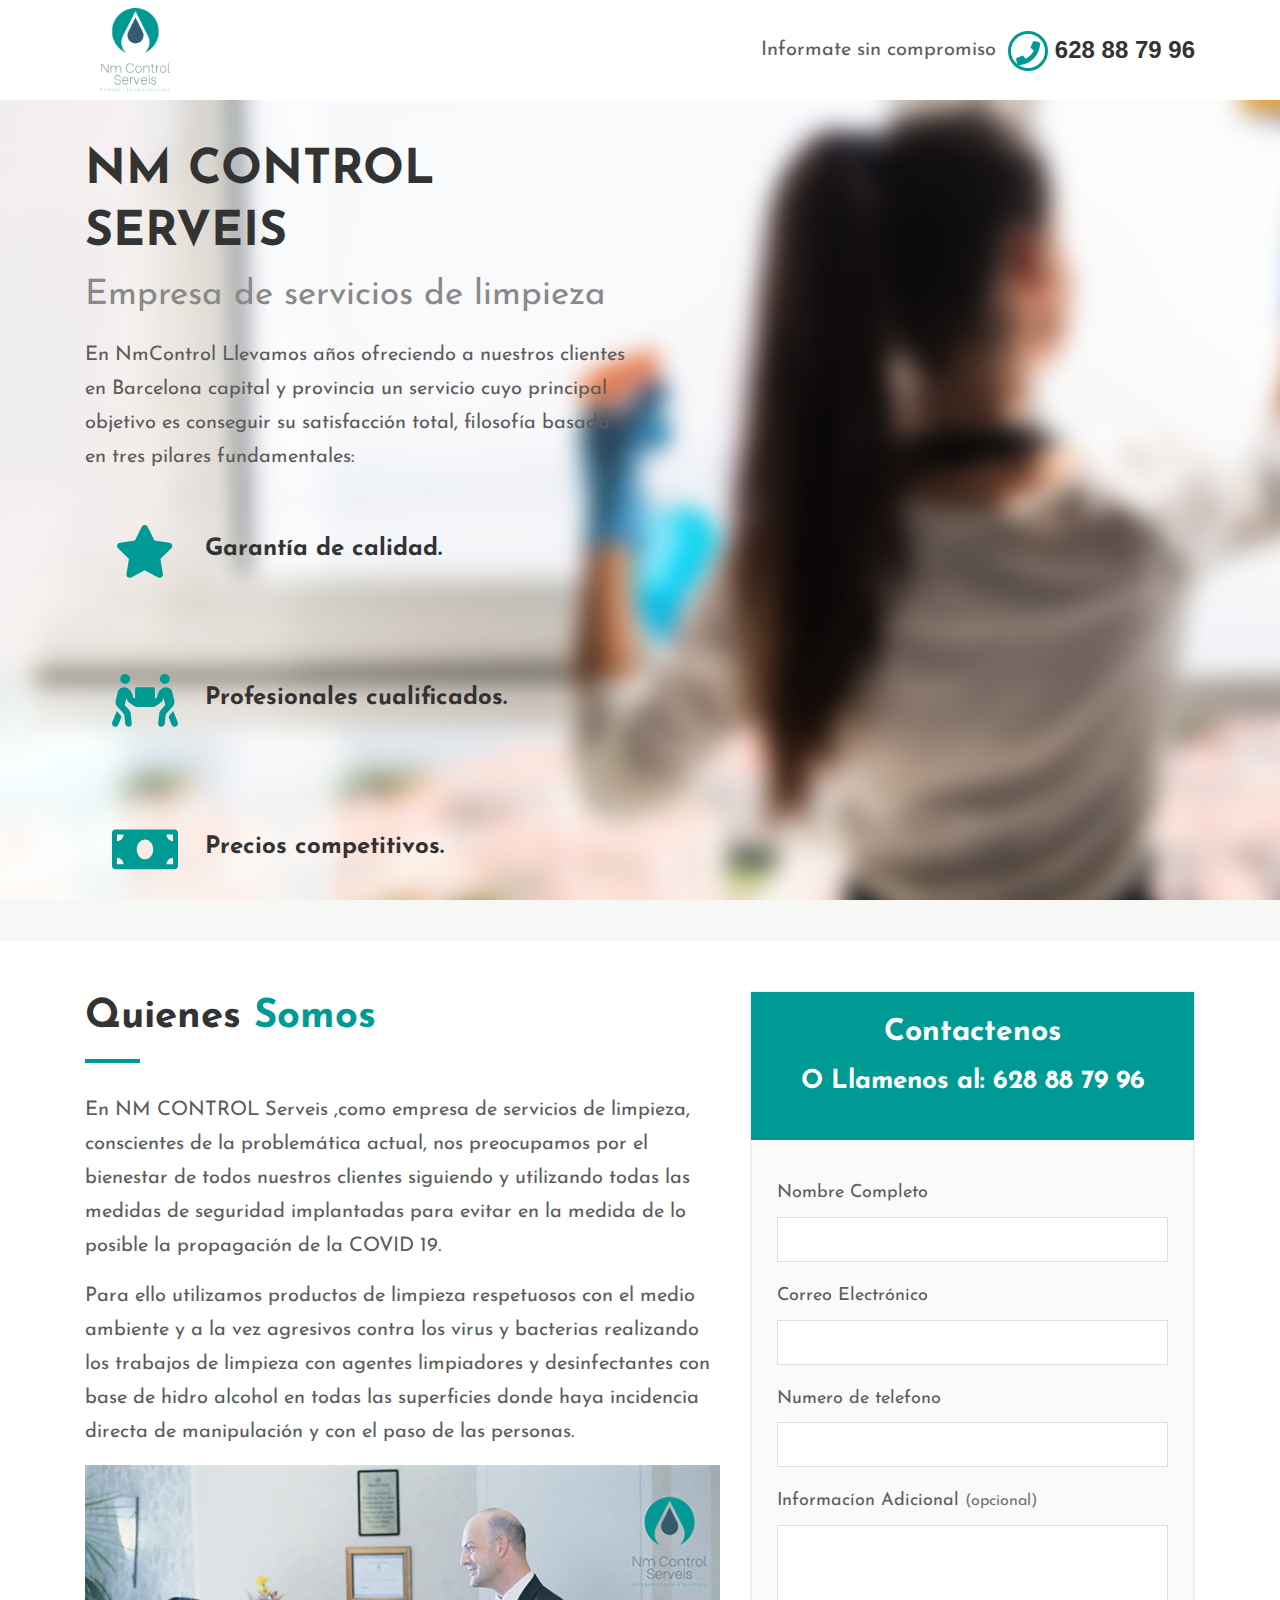
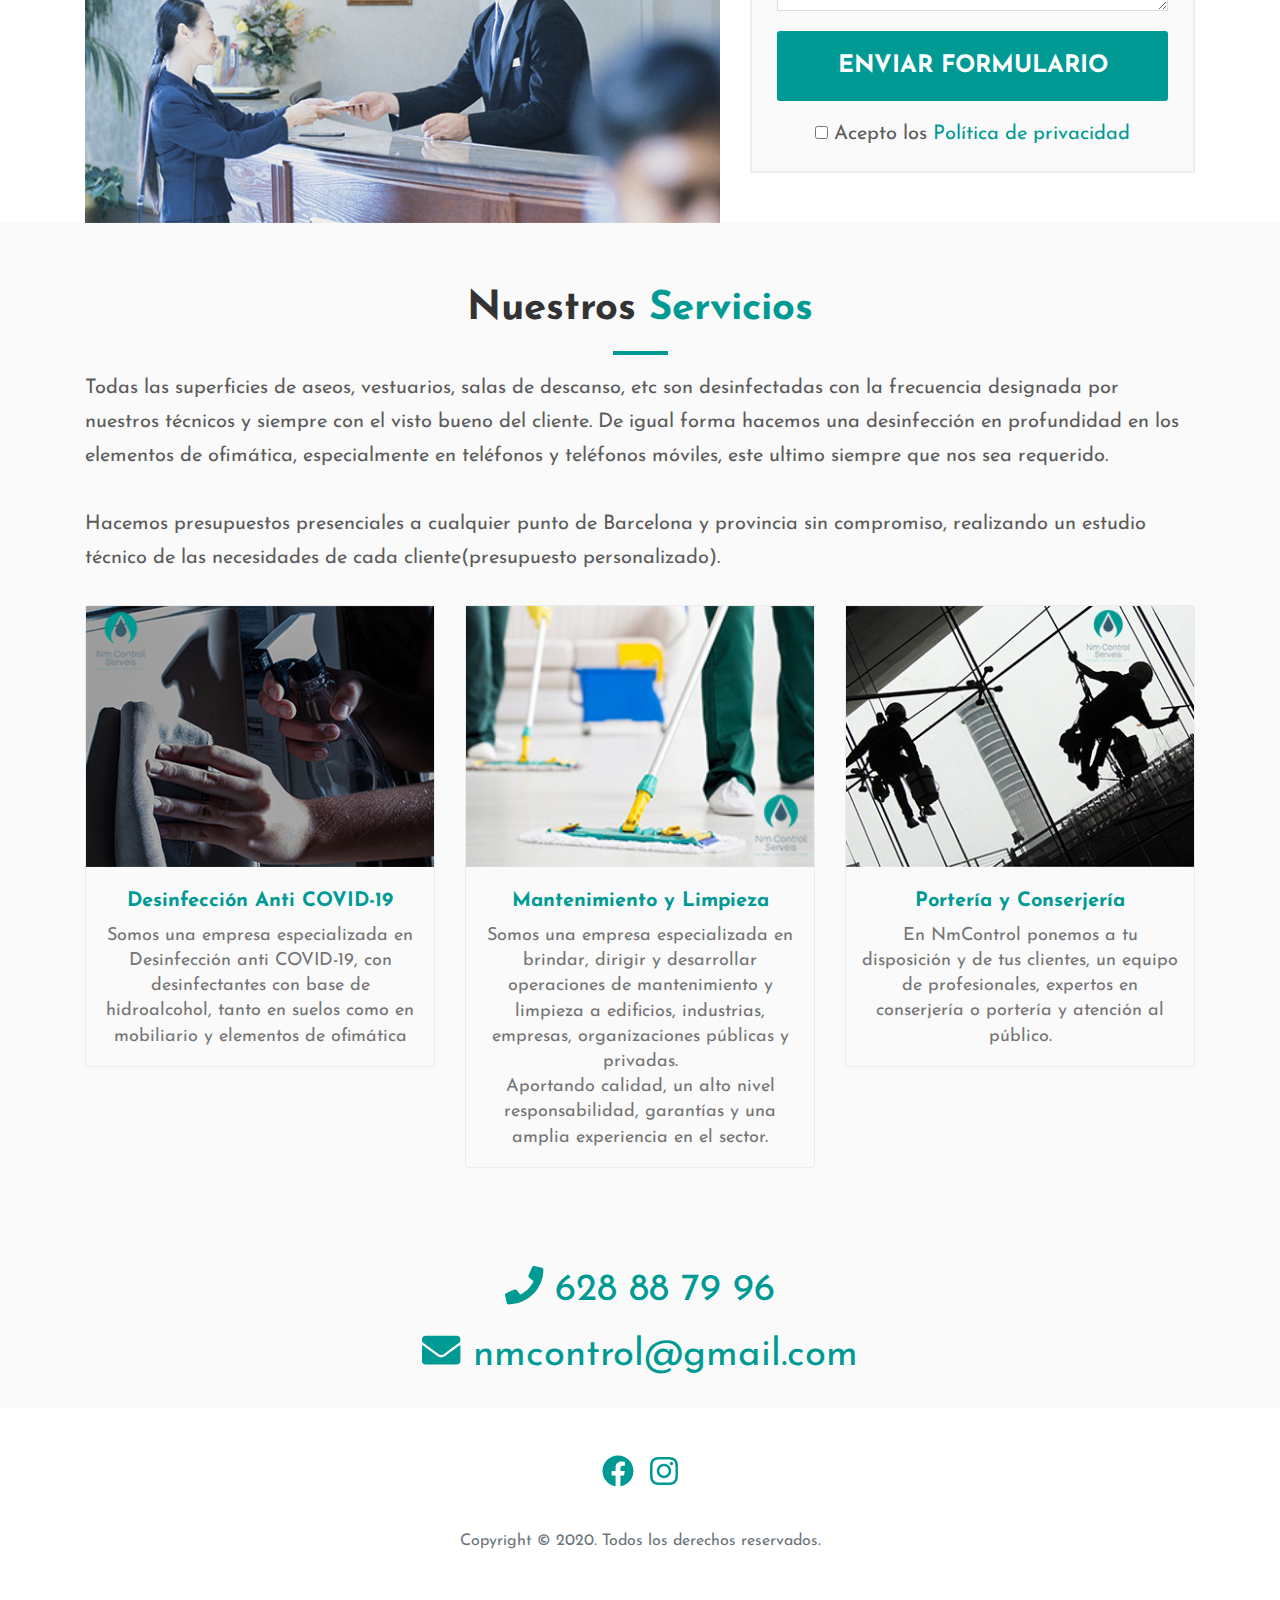
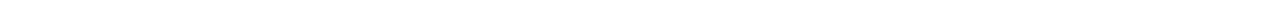
==== commit 677d5f98: "Update" ====
--- a/landings/nmcontrols/index.html
+++ b/landings/nmcontrols/index.html
@@ -19,14 +19,16 @@
 <body data-spy="scroll" data-target="#navbar" data-offset="100">
     <nav class="navbar">
         <div class="container">
-            <a class="navbar-brand" href="/"><img class="img-fluid" src="files/images/Nm-Control-Serveis-logo.png"
-                    alt="NmControl Serveis">
-                <div class="click-to-call d-none d-md-flex">
-                    <a href="tel:628887996" target="_blank">
-                        <span class="phone-icon"><i class="fa fa-phone"></i></span> <span>628 88 79 96</span>
-                    </a>
-                </div>
+            <a class="navbar-brand" href="/">
+                <img class="img-fluid" src="files/images/Nm-Control-Serveis-logo.png" alt="NmControl Serveis">
             </a>
+            <div class="click-to-call d-none d-md-flex align-items-center">
+                <p style="margin-bottom: 0;">Informate sin compromiso&nbsp;&nbsp;</p>
+                <a href="tel:628887996" target="_blank">
+                    <span class="phone-icon"><i class="fa fa-phone"></i></span> <span>628 88 79 96</span>
+                </a>
+            </div>
+
         </div>
     </nav>
     <!-- // End Fixed navbar -->
